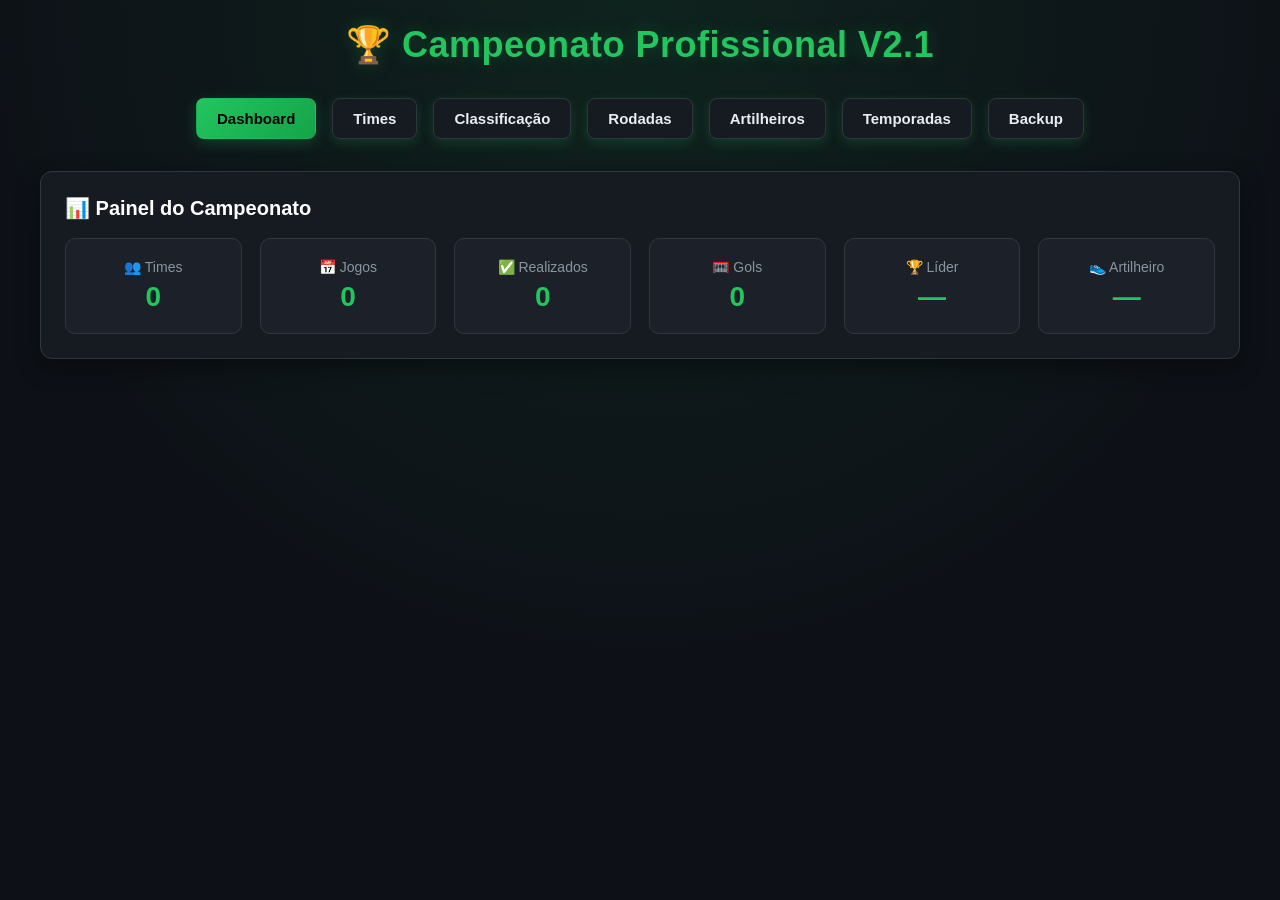
==== index.html @ 226b148a "Atualiza Campeonato Profissional V2.1" ====
<!doctype html>
<html lang="pt-BR">
  <head>
    <meta charset="UTF-8" />
    <meta name="viewport" content="width=device-width, initial-scale=1.0" />
    <title>Campeonato Profissional V2.1</title>
    <style>
      * {
        margin: 0;
        padding: 0;
        box-sizing: border-box;
        font-family: Arial, sans-serif;
      }
      :root {
        --bg: #0d1117;
        --card: #161b22;
        --card-2: #1c2129;
        --primary: #22c55e;
        --primary-dark: #16a34a;
        --primary-glow: rgba(34, 197, 94, 0.25);
        --text: #e6edf3;
        --muted: #8b949e;
        --danger: #ef4444;
        --warn: #f59e0b;
        --blue: #3b82f6;
        --border: #30363d;
        --shadow: 0 8px 24px rgba(0, 0, 0, 0.4);
        --shadow-lg: 0 12px 32px rgba(0, 0, 0, 0.5);
      }
      body {
        background: var(--bg);
        color: var(--text);
        padding: 24px;
        background-image: radial-gradient(
          circle at top,
          rgba(34, 197, 94, 0.1),
          transparent 60%
        );
        min-height: 100vh;
      }
      .container {
        max-width: 1200px;
        margin: auto;
      }
      h1 {
        text-align: center;
        color: var(--primary);
        margin-bottom: 28px;
        font-size: 36px;
        text-shadow: 0 0 18px var(--primary-glow);
        letter-spacing: 0.5px;
      }
      .tabs {
        display: flex;
        gap: 8px;
        justify-content: center;
        flex-wrap: wrap;
        margin-bottom: 28px;
      }
      .tab-btn {
        padding: 11px 20px;
        border: none;
        border-radius: 8px;
        background: var(--card);
        color: var(--text);
        cursor: pointer;
        font-size: 15px;
        border: 1px solid var(--border);
        transition: 0.25s ease;
      }
      .tab-btn.active {
        background: linear-gradient(
          135deg,
          var(--primary),
          var(--primary-dark)
        );
        color: #000;
        border-color: transparent;
        box-shadow: 0 4px 14px var(--primary-glow);
      }
      .tab-btn:hover:not(.active) {
        background: var(--card-2);
        border-color: var(--primary);
      }
      .tab-content {
        display: none;
      }
      .tab-content.active {
        display: block;
        animation: fadeIn 0.35s ease;
      }
      @keyframes fadeIn {
        from {
          opacity: 0;
          transform: translateY(8px);
        }
        to {
          opacity: 1;
          transform: translateY(0);
        }
      }
      .card {
        background: var(--card);
        padding: 24px;
        border-radius: 12px;
        margin-bottom: 24px;
        box-shadow: var(--shadow);
        border: 1px solid var(--border);
        transition: 0.25s;
      }
      .card:hover {
        box-shadow: var(--shadow-lg);
      }
      h2 {
        margin-bottom: 18px;
        color: #fff;
        font-size: 20px;
      }
      input,
      select {
        padding: 11px 14px;
        width: 100%;
        max-width: 340px;
        margin: 8px 0;
        border: none;
        border-radius: 8px;
        background: var(--card-2);
        color: var(--text);
        border: 1px solid var(--border);
        outline: none;
        transition: 0.25s;
        font-size: 15px;
      }
      input:focus,
      select:focus {
        border-color: var(--primary);
        box-shadow: 0 0 0 3px var(--primary-glow);
      }
      button {
        padding: 11px 18px;
        border: none;
        border-radius: 8px;
        background: linear-gradient(
          135deg,
          var(--primary),
          var(--primary-dark)
        );
        color: #000;
        font-weight: bold;
        cursor: pointer;
        margin: 4px;
        transition: 0.25s ease;
        box-shadow: 0 4px 12px rgba(34, 197, 94, 0.18);
        font-size: 15px;
      }
      button:hover {
        transform: translateY(-2px);
        box-shadow: 0 6px 18px var(--primary-glow);
      }
      button.del {
        background: linear-gradient(135deg, var(--danger), #dc2626);
        box-shadow: 0 4px 12px rgba(239, 68, 68, 0.25);
      }
      button.alt {
        background: linear-gradient(135deg, var(--warn), #d97706);
        box-shadow: 0 4px 12px rgba(245, 158, 11, 0.25);
      }
      button.blue {
        background: linear-gradient(135deg, var(--blue), #2563eb);
        box-shadow: 0 4px 12px rgba(59, 130, 246, 0.25);
      }
      button.gold {
        background: linear-gradient(135deg, #ca8a04, #a16207);
        box-shadow: 0 4px 12px rgba(202, 138, 4, 0.25);
      }
      button.link {
        background: transparent;
        color: var(--primary);
        text-decoration: underline;
        padding: 0;
        box-shadow: none;
      }

      .dashboard-grid {
        display: grid;
        grid-template-columns: repeat(auto-fit, minmax(170px, 1fr));
        gap: 18px;
        margin-top: 16px;
      }
      .stat-card {
        background: var(--card-2);
        padding: 20px 16px;
        border-radius: 10px;
        text-align: center;
        border: 1px solid var(--border);
        transition: 0.25s ease;
      }
      .stat-card:hover {
        transform: translateY(-4px);
        box-shadow: var(--shadow-lg);
        border-color: var(--primary);
      }
      .stat-lab {
        font-size: 14px;
        color: var(--muted);
        margin-bottom: 6px;
      }
      .stat-val {
        font-size: 28px;
        font-weight: bold;
        color: var(--primary);
      }

      .times-grid {
        display: grid;
        grid-template-columns: repeat(auto-fill, minmax(170px, 1fr));
        gap: 18px;
        margin-top: 16px;
      }
      .time-card {
        background: var(--card-2);
        border-radius: 12px;
        padding: 20px 16px;
        text-align: center;
        border: 1px solid var(--border);
        transition: 0.25s ease;
        cursor: pointer;
      }
      .time-card:hover {
        transform: translateY(-5px);
        box-shadow: var(--shadow-lg);
        border-color: var(--primary);
        box-shadow: 0 0 20px var(--primary-glow);
      }
      .time-card .pos {
        font-size: 24px;
        font-weight: bold;
        color: var(--primary);
        margin-bottom: 8px;
      }
      .time-card .nome {
        font-weight: bold;
        font-size: 16px;
        margin: 8px 0;
      }
      .time-card .pts {
        color: var(--muted);
        font-size: 14px;
      }

      table {
        width: 100%;
        border-collapse: collapse;
        margin-top: 16px;
      }
      th,
      td {
        padding: 13px 10px;
        text-align: center;
        border-bottom: 1px solid var(--border);
      }
      th {
        background: var(--card-2);
        color: var(--primary);
        font-weight: 600;
      }
      tr:hover {
        background: var(--card-2);
      }

      .rodada {
        margin: 16px 0;
        padding: 16px;
        background: var(--bg);
        border-radius: 10px;
        border: 1px solid var(--border);
      }
      .jogo-info {
        display: flex;
        align-items: center;
        justify-content: center;
        gap: 12px;
        flex-wrap: wrap;
        margin: 12px 0;
      }
      .placar {
        font-size: 20px;
        font-weight: bold;
        min-width: 100px;
        text-align: center;
        color: #fff;
      }

      .forma {
        display: inline-flex;
        gap: 5px;
        margin-left: 10px;
      }
      .bol {
        width: 24px;
        height: 24px;
        border-radius: 50%;
        display: inline-flex;
        align-items: center;
        justify-content: center;
        font-size: 13px;
        font-weight: bold;
        color: #000;
      }
      .bol.V {
        background: var(--primary);
        box-shadow: 0 0 8px var(--primary-glow);
      }
      .bol.E {
        background: #facc15;
      }
      .bol.D {
        background: var(--danger);
      }

      .historico-item {
        border: 1px solid var(--border);
        border-radius: 10px;
        padding: 18px;
        margin: 14px 0;
        background: var(--bg);
      }
      .destaque {
        color: var(--primary);
        font-weight: bold;
      }

      @media (max-width: 700px) {
        body {
          padding: 14px;
        }
        table {
          font-size: 13px;
        }
        .jogo-info {
          flex-direction: column;
        }
        .dashboard-grid,
        .times-grid {
          grid-template-columns: 1fr 1fr;
        }
      }
    </style>
  </head>
  <body>
    <div class="container">
      <h1>🏆 Campeonato Profissional V2.1</h1>

      <div class="tabs">
        <button class="tab-btn active" onclick="mostrarAba(event, 'dashboard')">
          Dashboard
        </button>
        <button class="tab-btn" onclick="mostrarAba(event, 'times')">
          Times
        </button>
        <button class="tab-btn" onclick="mostrarAba(event, 'tabela')">
          Classificação
        </button>
        <button class="tab-btn" onclick="mostrarAba(event, 'rodadas')">
          Rodadas
        </button>
        <button class="tab-btn" onclick="mostrarAba(event, 'artilheiros')">
          Artilheiros
        </button>
        <button class="tab-btn" onclick="mostrarAba(event, 'temporadas')">
          Temporadas
        </button>
        <button class="tab-btn" onclick="mostrarAba(event, 'backup')">
          Backup
        </button>
      </div>

      <div id="dashboard" class="tab-content active">
        <div class="card">
          <h2>📊 Painel do Campeonato</h2>
          <div class="dashboard-grid">
            <div class="stat-card">
              <div class="stat-lab">👥 Times</div>
              <div class="stat-val" id="s-times">0</div>
            </div>
            <div class="stat-card">
              <div class="stat-lab">📅 Jogos</div>
              <div class="stat-val" id="s-jogos">0</div>
            </div>
            <div class="stat-card">
              <div class="stat-lab">✅ Realizados</div>
              <div class="stat-val" id="s-real">0</div>
            </div>
            <div class="stat-card">
              <div class="stat-lab">🥅 Gols</div>
              <div class="stat-val" id="s-gols">0</div>
            </div>
            <div class="stat-card">
              <div class="stat-lab">🏆 Líder</div>
              <div class="stat-val" id="s-lider">—</div>
            </div>
            <div class="stat-card">
              <div class="stat-lab">👟 Artilheiro</div>
              <div class="stat-val" id="s-artilheiro">—</div>
            </div>
          </div>
        </div>
      </div>

      <div id="times" class="tab-content">
        <div class="card">
          <h2>Cadastrar Time</h2>
          <input id="teamName" placeholder="Nome do time" />
          <input id="teamCidade" placeholder="Cidade (opcional)" />
          <button onclick="addTeam()">Adicionar Time</button>
        </div>
        <div class="card">
          <h2>Times — clique para ver perfil</h2>
          <div class="times-grid" id="timesGrid"></div>
        </div>
      </div>

      <div id="perfilTime" class="tab-content">
        <div class="card">
          <button class="link" onclick="mostrarAba(event, 'times')">
            ← Voltar aos Times
          </button>
          <div id="conteudoPerfil"></div>
        </div>
      </div>

      <div id="tabela" class="tab-content">
        <div class="card">
          <h2>Classificação</h2>
          <table>
            <thead>
              <tr>
                <th>#</th>
                <th>Time</th>
                <th>Pts</th>
                <th>J</th>
                <th>V</th>
                <th>E</th>
                <th>D</th>
                <th>GP</th>
                <th>GC</th>
                <th>SG</th>
                <th>Forma</th>
              </tr>
            </thead>
            <tbody id="standings"></tbody>
          </table>
        </div>
      </div>

      <div id="rodadas" class="tab-content">
        <div class="card">
          <h2>
            Calendário — Temporada: <span id="nomeTemporadaAtual">2026</span>
          </h2>
          <button onclick="gerarRodadas()">Gerar Rodadas</button>
          <button class="gold" onclick="encerrarTemporada()">
            🏁 Encerrar Temporada
          </button>
          <button class="del" onclick="comecarNovo()">Novo Campeonato</button>
          <div id="listaRodadas"></div>
        </div>
      </div>

      <div id="artilheiros" class="tab-content">
        <div class="card">
          <h2>Cadastrar Jogador</h2>
          <input id="jogadorNome" placeholder="Nome do jogador" />
          <input id="jogadorGols" type="number" min="0" placeholder="Gols" />
          <select id="jogadorTime">
            <option value="">-- Time --</option>
          </select>
          <button onclick="addJogador()">Salvar</button>
        </div>
        <div class="card">
          <h2>Ranking de Artilharia</h2>
          <table>
            <thead>
              <tr>
                <th>#</th>
                <th>Jogador</th>
                <th>Time</th>
                <th>Gols</th>
                <th>Ação</th>
              </tr>
            </thead>
            <tbody id="rankingArtilheiros"></tbody>
          </table>
        </div>
      </div>

      <div id="temporadas" class="tab-content">
        <div class="card">
          <h2>Histórico de Temporadas</h2>
          <p>Temporada atual: <strong id="atualTemporada">2026</strong></p>
          <input id="novaTemporadaNome" placeholder="Próxima (ex: 2027)" />
          <button class="gold" onclick="encerrarTemporada()">
            🏁 Encerrar e Salvar
          </button>
          <div id="listaHistorico"></div>
        </div>
      </div>

      <div id="backup" class="tab-content">
        <div class="card">
          <h2>Backup</h2>
          <p>Exporta e importa os dados do campeonato.</p>
          <button class="blue" onclick="exportarDados()">
            💾 Exportar Backup
          </button>
          <br /><br />
          <input type="file" id="arquivoImportar" accept=".json" />
          <button onclick="importarDados()">📂 Importar Backup</button>
        </div>
      </div>
    </div>

    <script>
      const STORAGE_KEY = "campeonato_profissional_v21";
      let data = JSON.parse(
        localStorage.getItem(STORAGE_KEY) ||
          `{
  "temporadaAtual": "2026",
  "times": [],
  "rodadas": [],
  "jogadores": [],
  "historico": []
}`,
      );

      function save() {
        localStorage.setItem(STORAGE_KEY, JSON.stringify(data));
        render();
      }
      function mostrarAba(e, id) {
        document
          .querySelectorAll(".tab-content")
          .forEach((x) => x.classList.remove("active"));
        document
          .querySelectorAll(".tab-btn")
          .forEach((x) => x.classList.remove("active"));
        document.getElementById(id).classList.add("active");
        if (e && e.target) e.target.classList.add("active");
      }

      function addTeam() {
        let nome = document.getElementById("teamName").value.trim();
        let cidade = document.getElementById("teamCidade").value.trim();
        if (!nome) return alert("Digite o nome do time");
        data.times.push({
          id: Date.now(),
          nome,
          cidade,
          escudo: "",
          pts: 0,
          j: 0,
          v: 0,
          e: 0,
          d: 0,
          gp: 0,
          gc: 0,
          sg: 0,
        });
        document.getElementById("teamName").value = document.getElementById(
          "teamCidade",
        ).value = "";
        save();
      }
      function removeTeam(id) {
        let t = data.times.find((x) => x.id === id);
        if (!confirm(`Remover ${t?.nome} e todos os jogos?`)) return;
        data.times = data.times.filter((x) => x.id !== id);
        data.rodadas.forEach(
          (r) =>
            (r.jogos = r.jogos.filter((j) => j.casa !== id && j.fora !== id)),
        );
        data.jogadores = data.jogadores.filter((j) => j.timeId !== id);
        recalcularTodasEstatisticas();
        save();
      }

      function obterForma(timeId) {
        let res = [];
        data.rodadas.forEach((r) =>
          r.jogos.forEach((j) => {
            if (j.golsCasa === null || j.golsFora === null) return;
            let c = j.casa === timeId,
              f = j.fora === timeId;
            if (!c && !f) return;
            let gt = c ? j.golsCasa : j.golsFora,
              ga = c ? j.golsFora : j.golsCasa;
            res.push(gt > ga ? "V" : gt < ga ? "D" : "E");
          }),
        );
        return res.slice(-5);
      }

      function abrirPerfil(timeId) {
        let t = data.times.find((x) => x.id === timeId);
        if (!t) return;
        let forma =
          obterForma(timeId)
            .map((r) => `<span class="bol ${r}">${r}</span>`)
            .join("") || "<span style='color:#999'>sem jogos</span>";
        let jog = data.jogadores.filter((j) => j.timeId === timeId);
        let jogos = [];
        data.rodadas.forEach((r) =>
          r.jogos.forEach((j) => {
            if (j.casa === timeId || j.fora === timeId)
              jogos.push({ n: r.numero, ...j });
          }),
        );
        let jogosHTML = jogos.length
          ? jogos
              .map((j) => {
                let c = data.times.find((x) => x.id === j.casa),
                  f = data.times.find((x) => x.id === j.fora);
                let pl =
                  j.golsCasa !== null
                    ? `${j.golsCasa} x ${j.golsFora}`
                    : "— x —";
                return `<div class="rodada" style="margin:6px 0;padding:10px">Rod.${j.n}: ${c.nome} ${pl} ${f.nome}</div>`;
              })
              .join("")
          : "<p>Sem jogos registrados</p>";
        document.getElementById("conteudoPerfil").innerHTML = `
    <h2 style="text-align:center;color:#22c55e;margin-bottom:16px">${t.nome}</h2>
    ${t.cidade ? `<p style="text-align:center;color:#8b949e">${t.cidade}</p>` : ""}
    <p class="destaque">📊 Resumo da Temporada</p>
    <p>Pontos: ${t.pts} | Jogos: ${t.j} | V: ${t.v} | E: ${t.e} | D: ${t.d}</p>
    <p>GP: ${t.gp} | GC: ${t.gc} | SG: ${t.sg}</p>
    <p>Forma: ${forma}</p><br>
    <p class="destaque">👟 Jogadores</p>
    ${jog.length ? jog.map((j) => `<p>• ${j.nome} — ${j.gols} gols</p>`).join("") : "<p>Sem jogadores</p>"}<br>
    <p class="destaque">📋 Jogos</p>${jogosHTML}
  `;
        mostrarAba(
          { target: document.querySelector('[onclick*="perfilTime"]') },
          "perfilTime",
        );
      }

      // ✅ GERADOR CORRIGIDO — returno com mandos invertidos
      function gerarRodadas() {
        let t = [...data.times];
        if (t.length < 2) return alert("Cadastre pelo menos 2 times");
        if (t.length % 2) t.push({ id: null, nome: "Folga" });
        let rodadas = [],
          total = t.length;
        for (let r = 0; r < total - 1; r++) {
          let jogos = [];
          for (let i = 0; i < total / 2; i++) {
            let c = t[i],
              f = t[total - 1 - i];
            if (c.id && f.id)
              jogos.push({
                id: Date.now() + Math.random(),
                casa: c.id,
                fora: f.id,
                golsCasa: null,
                golsFora: null,
              });
          }
          rodadas.push({ numero: r + 1, jogos });
          t.splice(1, 0, t.pop());
        }
        let t1 = [...rodadas];
        rodadas.push(
          ...t1.map((r, i) => ({
            numero: t1.length + i + 1,
            jogos: r.jogos.map((j) => ({
              id: Date.now() + Math.random(),
              casa: j.fora, // INVERSÃO ✅
              fora: j.casa, // INVERSÃO ✅
              golsCasa: null,
              golsFora: null,
            })),
          })),
        );
        data.rodadas = rodadas;
        recalcularTodasEstatisticas();
        save();
      }

      function recalcularTodasEstatisticas() {
        data.times.forEach((t) => {
          t.pts = t.j = t.v = t.e = t.d = t.gp = t.gc = t.sg = 0;
        });
        data.rodadas.forEach((r) =>
          r.jogos.forEach((j) => {
            if (j.golsCasa === null || j.golsFora === null) return;
            let c = data.times.find((x) => x.id === j.casa),
              f = data.times.find((x) => x.id === j.fora);
            if (!c || !f) return;
            c.j++;
            f.j++;
            c.gp += j.golsCasa;
            c.gc += j.golsFora;
            f.gp += j.golsFora;
            f.gc += j.golsCasa;
            if (j.golsCasa > j.golsFora) {
              c.v++;
              c.pts += 3;
              f.d++;
            } else if (j.golsCasa < j.golsFora) {
              f.v++;
              f.pts += 3;
              c.d++;
            } else {
              c.e++;
              f.e++;
              c.pts++;
              f.pts++;
            }
          }),
        );
        data.times.forEach((t) => (t.sg = t.gp - t.gc));
      }

      function definirOuEditarJogo(r, j) {
        let jogo = data.rodadas[r].jogos[j];
        let gc = +prompt("Gols do mandante:", jogo.golsCasa ?? "");
        let gf = +prompt("Gols do visitante:", jogo.golsFora ?? "");
        if (isNaN(gc) || isNaN(gf) || gc < 0 || gf < 0)
          return alert("Resultado inválido");
        jogo.golsCasa = gc;
        jogo.golsFora = gf;
        recalcularTodasEstatisticas();
        save();
      }
      function limparResultado(r, j) {
        if (!confirm("Limpar resultado?")) return;
        let jg = data.rodadas[r].jogos[j];
        jg.golsCasa = jg.golsFora = null;
        recalcularTodasEstatisticas();
        save();
      }
      function excluirPartida(r, j) {
        if (!confirm("Excluir partida?")) return;
        data.rodadas[r].jogos.splice(j, 1);
        recalcularTodasEstatisticas();
        save();
      }

      function addJogador() {
        let n = document.getElementById("jogadorNome").value.trim(),
          g = +document.getElementById("jogadorGols").value,
          t = +document.getElementById("jogadorTime").value;
        if (!n || !t) return alert("Preencha todos os campos");
        data.jogadores.push({ id: Date.now(), nome: n, gols: g, timeId: t });
        document.getElementById("jogadorNome").value = document.getElementById(
          "jogadorGols",
        ).value = "";
        save();
      }
      function delJogador(id) {
        data.jogadores = data.jogadores.filter((j) => j.id !== id);
        save();
      }

      function encerrarTemporada() {
        if (!data.rodadas.length) return alert("Nada para encerrar");
        let tabela = [...data.times].sort(
          (a, b) => b.pts - a.pts || b.sg - a.sg || b.gp - a.gp,
        );
        if (!tabela.length) return alert("Sem times");
        let art = [...data.jogadores].sort((a, b) => b.gols - a.gols)[0];
        let camp = tabela[0],
          ma = [...data.times].sort((a, b) => b.gp - a.gp)[0],
          md = [...data.times].sort((a, b) => a.gc - b.gc)[0];
        data.historico.unshift({
          temporada: data.temporadaAtual,
          dataFim: new Date().toLocaleString(),
          campeao: { nome: camp.nome },
          vice: tabela[1] ? { nome: tabela[1].nome } : null,
          artilheiro: art ? { nome: art.nome, gols: art.gols } : null,
          melhorAtaque: { nome: ma.nome, gols: ma.gp },
          melhorDefesa: { nome: md.nome, gols: md.gc },
        });
        data.temporadaAtual =
          document.getElementById("novaTemporadaNome").value.trim() ||
          (+data.temporadaAtual + 1).toString();
        data.times.forEach((t) => {
          t.pts = t.j = t.v = t.e = t.d = t.gp = t.gc = t.sg = 0;
        });
        data.rodadas = [];
        data.jogadores = [];
        save();
        alert("Temporada encerrada com sucesso!");
      }

      function exportarDados() {
        let a = document.createElement("a");
        a.href = URL.createObjectURL(
          new Blob([JSON.stringify(data, null, 2)], {
            type: "application/json",
          }),
        );
        a.download = "campeonato_backup_v21.json";
        a.click();
      }
      function importarDados() {
        let arq = document.getElementById("arquivoImportar").files[0];
        if (!arq) return alert("Escolha um arquivo");
        let r = new FileReader();
        r.onload = (e) => {
          try {
            let d = JSON.parse(e.target.result);
            if (confirm("Substituir todos os dados?")) {
              data = d;
              save();
              alert("Importado com sucesso!");
            }
          } catch {
            alert("Arquivo inválido");
          }
        };
        r.readAsText(arq);
      }
      function comecarNovo() {
        if (confirm("Apagar TODOS os dados?")) {
          data = {
            temporadaAtual: "2026",
            times: [],
            rodadas: [],
            jogadores: [],
            historico: [],
          };
          save();
        }
      }

      function render() {
        document.getElementById("nomeTemporadaAtual").textContent =
          document.getElementById("atualTemporada").textContent =
            data.temporadaAtual;
        let jr = 0,
          gt = 0;
        data.rodadas.forEach((r) =>
          r.jogos.forEach((j) => {
            if (j.golsCasa !== null) {
              jr++;
              gt += j.golsCasa + j.golsFora;
            }
          }),
        );
        let tabela = [...data.times].sort(
          (a, b) => b.pts - a.pts || b.sg - a.sg || b.gp - a.gp,
        );
        let art = [...data.jogadores].sort((a, b) => b.gols - a.gols);

        document.getElementById("s-times").textContent = data.times.length;
        document.getElementById("s-jogos").textContent = data.rodadas.reduce(
          (s, r) => s + r.jogos.length,
          0,
        );
        document.getElementById("s-real").textContent = jr;
        document.getElementById("s-gols").textContent = gt;
        document.getElementById("s-lider").textContent = tabela[0]?.nome || "—";
        document.getElementById("s-artilheiro").textContent = art[0]
          ? `${art[0].nome} (${art[0].gols})`
          : "—";

        document.getElementById("timesGrid").innerHTML = tabela
          .map(
            (t, i) => `
    <div class="time-card" onclick="abrirPerfil(${t.id})">
      <div class="pos">${i + 1}º</div>
      <div class="nome">${t.nome}</div>
      ${t.cidade ? `<div style="font-size:13px;color:#8b949e">${t.cidade}</div>` : ""}
      <div class="pts">${t.pts} pts • ${t.j} jogos</div>
      <div style="font-size:13px;color:#9ca3af;margin-top:4px">V:${t.v} E:${t.e} D:${t.d}</div>
      <button class="del" style="margin-top:12px" onclick="event.stopPropagation();removeTeam(${t.id})">Excluir</button>
    </div>
  `,
          )
          .join("");

        document.getElementById("standings").innerHTML = tabela
          .map((t, i) => {
            let forma = obterForma(t.id)
              .map((r) => `<span class="bol ${r}">${r}</span>`)
              .join("");
            return `<tr><td>${i + 1}</td><td>${t.nome}</td><td>${t.pts}</td><td>${t.j}</td><td>${t.v}</td><td>${t.e}</td><td>${t.d}</td><td>${t.gp}</td><td>${t.gc}</td><td>${t.sg}</td><td><div class="forma">${forma}</div></td></tr>`;
          })
          .join("");

        document.getElementById("listaRodadas").innerHTML = data.rodadas
          .map(
            (rd, r) =>
              `<div class="rodada"><h3>Rodada ${rd.numero}</h3>${rd.jogos
                .map((j, i) => {
                  let c = data.times.find((x) => x.id === j.casa),
                    f = data.times.find((x) => x.id === j.fora);
                  if (!c || !f) return "";
                  return `<div class="jogo-info"><span>${c.nome}</span><span class="placar">${j.golsCasa === null ? "— x —" : j.golsCasa + " x " + j.golsFora}</span><span>${f.nome}</span><button onclick="definirOuEditarJogo(${r},${i})">${j.golsCasa === null ? "Definir" : "Editar"}</button><button class="alt" onclick="limparResultado(${r},${i})">Limpar</button><button class="del" onclick="excluirPartida(${r},${i})">Excluir</button></div>`;
                })
                .join("")}</div>`,
          )
          .join("");

        document.getElementById("jogadorTime").innerHTML =
          `<option value="">-- Time --</option>` +
          data.times
            .map((t) => `<option value="${t.id}">${t.nome}</option>`)
            .join("");
        document.getElementById("rankingArtilheiros").innerHTML = art
          .map((j, i) => {
            let t = data.times.find((x) => x.id === j.timeId);
            return `<tr><td>${i + 1}</td><td>${j.nome}</td><td>${t?.nome || "-"}</td><td>${j.gols}</td><td><button class="del" onclick="delJogador(${j.id})">Excluir</button></td></tr>`;
          })
          .join("");

        document.getElementById("listaHistorico").innerHTML = data.historico
          .length
          ? data.historico
              .map(
                (h) =>
                  `<div class="historico-item"><h4 class="destaque">🏆 Temporada ${h.temporada}</h4><p>Campeão: ${h.campeao.nome}</p><p>Vice: ${h.vice?.nome || "-"}</p><p>Artilheiro: ${h.artilheiro ? h.artilheiro.nome + " (" + h.artilheiro.gols + ")" : "-"}</p><p>Ataque: ${h.melhorAtaque.nome} | Defesa: ${h.melhorDefesa.nome}</p><small>${h.dataFim}</small></div>`,
              )
              .join("")
          : "<p style='color:#999'>Nenhuma temporada encerrada</p>";
      }

      render();
    </script>
  </body>
</html>
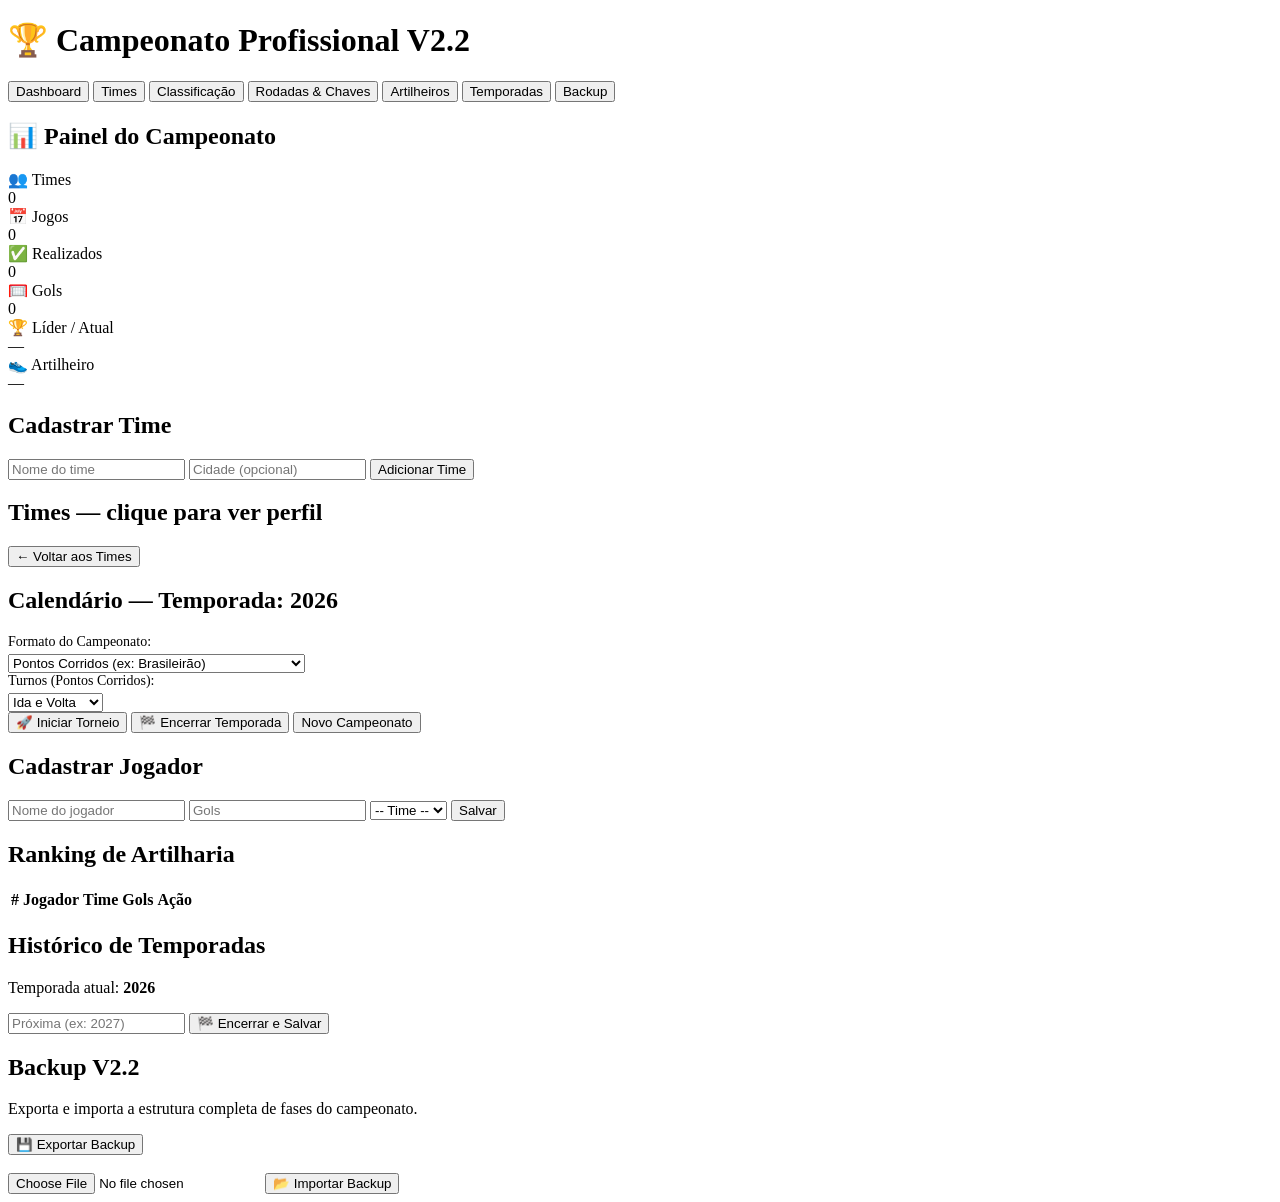
==== commit 2eac4b11: "Add initial HTML structure for Campeonato Profissional" ====
--- a/index.html
+++ b/index.html
@@ -3,353 +3,12 @@
   <head>
     <meta charset="UTF-8" />
     <meta name="viewport" content="width=device-width, initial-scale=1.0" />
-    <title>Campeonato Profissional V2.1</title>
-    <style>
-      * {
-        margin: 0;
-        padding: 0;
-        box-sizing: border-box;
-        font-family: Arial, sans-serif;
-      }
-      :root {
-        --bg: #0d1117;
-        --card: #161b22;
-        --card-2: #1c2129;
-        --primary: #22c55e;
-        --primary-dark: #16a34a;
-        --primary-glow: rgba(34, 197, 94, 0.25);
-        --text: #e6edf3;
-        --muted: #8b949e;
-        --danger: #ef4444;
-        --warn: #f59e0b;
-        --blue: #3b82f6;
-        --border: #30363d;
-        --shadow: 0 8px 24px rgba(0, 0, 0, 0.4);
-        --shadow-lg: 0 12px 32px rgba(0, 0, 0, 0.5);
-      }
-      body {
-        background: var(--bg);
-        color: var(--text);
-        padding: 24px;
-        background-image: radial-gradient(
-          circle at top,
-          rgba(34, 197, 94, 0.1),
-          transparent 60%
-        );
-        min-height: 100vh;
-      }
-      .container {
-        max-width: 1200px;
-        margin: auto;
-      }
-      h1 {
-        text-align: center;
-        color: var(--primary);
-        margin-bottom: 28px;
-        font-size: 36px;
-        text-shadow: 0 0 18px var(--primary-glow);
-        letter-spacing: 0.5px;
-      }
-      .tabs {
-        display: flex;
-        gap: 8px;
-        justify-content: center;
-        flex-wrap: wrap;
-        margin-bottom: 28px;
-      }
-      .tab-btn {
-        padding: 11px 20px;
-        border: none;
-        border-radius: 8px;
-        background: var(--card);
-        color: var(--text);
-        cursor: pointer;
-        font-size: 15px;
-        border: 1px solid var(--border);
-        transition: 0.25s ease;
-      }
-      .tab-btn.active {
-        background: linear-gradient(
-          135deg,
-          var(--primary),
-          var(--primary-dark)
-        );
-        color: #000;
-        border-color: transparent;
-        box-shadow: 0 4px 14px var(--primary-glow);
-      }
-      .tab-btn:hover:not(.active) {
-        background: var(--card-2);
-        border-color: var(--primary);
-      }
-      .tab-content {
-        display: none;
-      }
-      .tab-content.active {
-        display: block;
-        animation: fadeIn 0.35s ease;
-      }
-      @keyframes fadeIn {
-        from {
-          opacity: 0;
-          transform: translateY(8px);
-        }
-        to {
-          opacity: 1;
-          transform: translateY(0);
-        }
-      }
-      .card {
-        background: var(--card);
-        padding: 24px;
-        border-radius: 12px;
-        margin-bottom: 24px;
-        box-shadow: var(--shadow);
-        border: 1px solid var(--border);
-        transition: 0.25s;
-      }
-      .card:hover {
-        box-shadow: var(--shadow-lg);
-      }
-      h2 {
-        margin-bottom: 18px;
-        color: #fff;
-        font-size: 20px;
-      }
-      input,
-      select {
-        padding: 11px 14px;
-        width: 100%;
-        max-width: 340px;
-        margin: 8px 0;
-        border: none;
-        border-radius: 8px;
-        background: var(--card-2);
-        color: var(--text);
-        border: 1px solid var(--border);
-        outline: none;
-        transition: 0.25s;
-        font-size: 15px;
-      }
-      input:focus,
-      select:focus {
-        border-color: var(--primary);
-        box-shadow: 0 0 0 3px var(--primary-glow);
-      }
-      button {
-        padding: 11px 18px;
-        border: none;
-        border-radius: 8px;
-        background: linear-gradient(
-          135deg,
-          var(--primary),
-          var(--primary-dark)
-        );
-        color: #000;
-        font-weight: bold;
-        cursor: pointer;
-        margin: 4px;
-        transition: 0.25s ease;
-        box-shadow: 0 4px 12px rgba(34, 197, 94, 0.18);
-        font-size: 15px;
-      }
-      button:hover {
-        transform: translateY(-2px);
-        box-shadow: 0 6px 18px var(--primary-glow);
-      }
-      button.del {
-        background: linear-gradient(135deg, var(--danger), #dc2626);
-        box-shadow: 0 4px 12px rgba(239, 68, 68, 0.25);
-      }
-      button.alt {
-        background: linear-gradient(135deg, var(--warn), #d97706);
-        box-shadow: 0 4px 12px rgba(245, 158, 11, 0.25);
-      }
-      button.blue {
-        background: linear-gradient(135deg, var(--blue), #2563eb);
-        box-shadow: 0 4px 12px rgba(59, 130, 246, 0.25);
-      }
-      button.gold {
-        background: linear-gradient(135deg, #ca8a04, #a16207);
-        box-shadow: 0 4px 12px rgba(202, 138, 4, 0.25);
-      }
-      button.link {
-        background: transparent;
-        color: var(--primary);
-        text-decoration: underline;
-        padding: 0;
-        box-shadow: none;
-      }
-
-      .dashboard-grid {
-        display: grid;
-        grid-template-columns: repeat(auto-fit, minmax(170px, 1fr));
-        gap: 18px;
-        margin-top: 16px;
-      }
-      .stat-card {
-        background: var(--card-2);
-        padding: 20px 16px;
-        border-radius: 10px;
-        text-align: center;
-        border: 1px solid var(--border);
-        transition: 0.25s ease;
-      }
-      .stat-card:hover {
-        transform: translateY(-4px);
-        box-shadow: var(--shadow-lg);
-        border-color: var(--primary);
-      }
-      .stat-lab {
-        font-size: 14px;
-        color: var(--muted);
-        margin-bottom: 6px;
-      }
-      .stat-val {
-        font-size: 28px;
-        font-weight: bold;
-        color: var(--primary);
-      }
-
-      .times-grid {
-        display: grid;
-        grid-template-columns: repeat(auto-fill, minmax(170px, 1fr));
-        gap: 18px;
-        margin-top: 16px;
-      }
-      .time-card {
-        background: var(--card-2);
-        border-radius: 12px;
-        padding: 20px 16px;
-        text-align: center;
-        border: 1px solid var(--border);
-        transition: 0.25s ease;
-        cursor: pointer;
-      }
-      .time-card:hover {
-        transform: translateY(-5px);
-        box-shadow: var(--shadow-lg);
-        border-color: var(--primary);
-        box-shadow: 0 0 20px var(--primary-glow);
-      }
-      .time-card .pos {
-        font-size: 24px;
-        font-weight: bold;
-        color: var(--primary);
-        margin-bottom: 8px;
-      }
-      .time-card .nome {
-        font-weight: bold;
-        font-size: 16px;
-        margin: 8px 0;
-      }
-      .time-card .pts {
-        color: var(--muted);
-        font-size: 14px;
-      }
-
-      table {
-        width: 100%;
-        border-collapse: collapse;
-        margin-top: 16px;
-      }
-      th,
-      td {
-        padding: 13px 10px;
-        text-align: center;
-        border-bottom: 1px solid var(--border);
-      }
-      th {
-        background: var(--card-2);
-        color: var(--primary);
-        font-weight: 600;
-      }
-      tr:hover {
-        background: var(--card-2);
-      }
-
-      .rodada {
-        margin: 16px 0;
-        padding: 16px;
-        background: var(--bg);
-        border-radius: 10px;
-        border: 1px solid var(--border);
-      }
-      .jogo-info {
-        display: flex;
-        align-items: center;
-        justify-content: center;
-        gap: 12px;
-        flex-wrap: wrap;
-        margin: 12px 0;
-      }
-      .placar {
-        font-size: 20px;
-        font-weight: bold;
-        min-width: 100px;
-        text-align: center;
-        color: #fff;
-      }
-
-      .forma {
-        display: inline-flex;
-        gap: 5px;
-        margin-left: 10px;
-      }
-      .bol {
-        width: 24px;
-        height: 24px;
-        border-radius: 50%;
-        display: inline-flex;
-        align-items: center;
-        justify-content: center;
-        font-size: 13px;
-        font-weight: bold;
-        color: #000;
-      }
-      .bol.V {
-        background: var(--primary);
-        box-shadow: 0 0 8px var(--primary-glow);
-      }
-      .bol.E {
-        background: #facc15;
-      }
-      .bol.D {
-        background: var(--danger);
-      }
-
-      .historico-item {
-        border: 1px solid var(--border);
-        border-radius: 10px;
-        padding: 18px;
-        margin: 14px 0;
-        background: var(--bg);
-      }
-      .destaque {
-        color: var(--primary);
-        font-weight: bold;
-      }
-
-      @media (max-width: 700px) {
-        body {
-          padding: 14px;
-        }
-        table {
-          font-size: 13px;
-        }
-        .jogo-info {
-          flex-direction: column;
-        }
-        .dashboard-grid,
-        .times-grid {
-          grid-template-columns: 1fr 1fr;
-        }
-      }
-    </style>
+    <title>Campeonato Profissional V2.2</title>
+    <link rel="stylesheet" href="style.css" />
   </head>
   <body>
     <div class="container">
-      <h1>🏆 Campeonato Profissional V2.1</h1>
+      <h1>🏆 Campeonato Profissional V2.2</h1>
 
       <div class="tabs">
         <button class="tab-btn active" onclick="mostrarAba(event, 'dashboard')">
@@ -362,7 +21,7 @@
           Classificação
         </button>
         <button class="tab-btn" onclick="mostrarAba(event, 'rodadas')">
-          Rodadas
+          Rodadas & Chaves
         </button>
         <button class="tab-btn" onclick="mostrarAba(event, 'artilheiros')">
           Artilheiros
@@ -396,7 +55,7 @@
               <div class="stat-val" id="s-gols">0</div>
             </div>
             <div class="stat-card">
-              <div class="stat-lab">🏆 Líder</div>
+              <div class="stat-lab">🏆 Líder / Atual</div>
               <div class="stat-val" id="s-lider">—</div>
             </div>
             <div class="stat-card">
@@ -430,27 +89,7 @@
       </div>
 
       <div id="tabela" class="tab-content">
-        <div class="card">
-          <h2>Classificação</h2>
-          <table>
-            <thead>
-              <tr>
-                <th>#</th>
-                <th>Time</th>
-                <th>Pts</th>
-                <th>J</th>
-                <th>V</th>
-                <th>E</th>
-                <th>D</th>
-                <th>GP</th>
-                <th>GC</th>
-                <th>SG</th>
-                <th>Forma</th>
-              </tr>
-            </thead>
-            <tbody id="standings"></tbody>
-          </table>
-        </div>
+        <div id="conteudoTabelas"></div>
       </div>
 
       <div id="rodadas" class="tab-content">
@@ -458,12 +97,61 @@
           <h2>
             Calendário — Temporada: <span id="nomeTemporadaAtual">2026</span>
           </h2>
-          <button onclick="gerarRodadas()">Gerar Rodadas</button>
+
+          <div class="config-box">
+            <div>
+              <label
+                style="
+                  display: block;
+                  font-size: 14px;
+                  color: var(--muted);
+                  margin-bottom: 4px;
+                "
+                >Formato do Campeonato:</label
+              >
+              <select
+                id="formatoCampeonato"
+                onchange="alternarVisibilidadeFormatos()"
+                style="margin: 0"
+              >
+                <option value="PONTOS_CORRIDOS">
+                  Pontos Corridos (ex: Brasileirão)
+                </option>
+                <option value="MATA_MATA">
+                  Mata-Mata (ex: Copa do Brasil)
+                </option>
+                <option value="MISTO">
+                  Misto - Grupos + Mata-Mata (ex: Libertadores)
+                </option>
+              </select>
+            </div>
+
+            <div id="boxTurnos">
+              <label
+                style="
+                  display: block;
+                  font-size: 14px;
+                  color: var(--muted);
+                  margin-bottom: 4px;
+                "
+                >Turnos (Pontos Corridos):</label
+              >
+              <select id="opcaoTurnos" style="margin: 0">
+                <option value="2">Ida e Volta</option>
+                <option value="1">Turno Único</option>
+              </select>
+            </div>
+          </div>
+
+          <button onclick="gerarCampeonatoCompleto()">
+            🚀 Iniciar Torneio
+          </button>
           <button class="gold" onclick="encerrarTemporada()">
             🏁 Encerrar Temporada
           </button>
           <button class="del" onclick="comecarNovo()">Novo Campeonato</button>
-          <div id="listaRodadas"></div>
+
+          <div id="listaRodadas" style="margin-top: 20px"></div>
         </div>
       </div>
 
@@ -508,8 +196,8 @@
 
       <div id="backup" class="tab-content">
         <div class="card">
-          <h2>Backup</h2>
-          <p>Exporta e importa os dados do campeonato.</p>
+          <h2>Backup V2.2</h2>
+          <p>Exporta e importa a estrutura completa de fases do campeonato.</p>
           <button class="blue" onclick="exportarDados()">
             💾 Exportar Backup
           </button>
@@ -520,414 +208,6 @@
       </div>
     </div>
 
-    <script>
-      const STORAGE_KEY = "campeonato_profissional_v21";
-      let data = JSON.parse(
-        localStorage.getItem(STORAGE_KEY) ||
-          `{
-  "temporadaAtual": "2026",
-  "times": [],
-  "rodadas": [],
-  "jogadores": [],
-  "historico": []
-}`,
-      );
-
-      function save() {
-        localStorage.setItem(STORAGE_KEY, JSON.stringify(data));
-        render();
-      }
-      function mostrarAba(e, id) {
-        document
-          .querySelectorAll(".tab-content")
-          .forEach((x) => x.classList.remove("active"));
-        document
-          .querySelectorAll(".tab-btn")
-          .forEach((x) => x.classList.remove("active"));
-        document.getElementById(id).classList.add("active");
-        if (e && e.target) e.target.classList.add("active");
-      }
-
-      function addTeam() {
-        let nome = document.getElementById("teamName").value.trim();
-        let cidade = document.getElementById("teamCidade").value.trim();
-        if (!nome) return alert("Digite o nome do time");
-        data.times.push({
-          id: Date.now(),
-          nome,
-          cidade,
-          escudo: "",
-          pts: 0,
-          j: 0,
-          v: 0,
-          e: 0,
-          d: 0,
-          gp: 0,
-          gc: 0,
-          sg: 0,
-        });
-        document.getElementById("teamName").value = document.getElementById(
-          "teamCidade",
-        ).value = "";
-        save();
-      }
-      function removeTeam(id) {
-        let t = data.times.find((x) => x.id === id);
-        if (!confirm(`Remover ${t?.nome} e todos os jogos?`)) return;
-        data.times = data.times.filter((x) => x.id !== id);
-        data.rodadas.forEach(
-          (r) =>
-            (r.jogos = r.jogos.filter((j) => j.casa !== id && j.fora !== id)),
-        );
-        data.jogadores = data.jogadores.filter((j) => j.timeId !== id);
-        recalcularTodasEstatisticas();
-        save();
-      }
-
-      function obterForma(timeId) {
-        let res = [];
-        data.rodadas.forEach((r) =>
-          r.jogos.forEach((j) => {
-            if (j.golsCasa === null || j.golsFora === null) return;
-            let c = j.casa === timeId,
-              f = j.fora === timeId;
-            if (!c && !f) return;
-            let gt = c ? j.golsCasa : j.golsFora,
-              ga = c ? j.golsFora : j.golsCasa;
-            res.push(gt > ga ? "V" : gt < ga ? "D" : "E");
-          }),
-        );
-        return res.slice(-5);
-      }
-
-      function abrirPerfil(timeId) {
-        let t = data.times.find((x) => x.id === timeId);
-        if (!t) return;
-        let forma =
-          obterForma(timeId)
-            .map((r) => `<span class="bol ${r}">${r}</span>`)
-            .join("") || "<span style='color:#999'>sem jogos</span>";
-        let jog = data.jogadores.filter((j) => j.timeId === timeId);
-        let jogos = [];
-        data.rodadas.forEach((r) =>
-          r.jogos.forEach((j) => {
-            if (j.casa === timeId || j.fora === timeId)
-              jogos.push({ n: r.numero, ...j });
-          }),
-        );
-        let jogosHTML = jogos.length
-          ? jogos
-              .map((j) => {
-                let c = data.times.find((x) => x.id === j.casa),
-                  f = data.times.find((x) => x.id === j.fora);
-                let pl =
-                  j.golsCasa !== null
-                    ? `${j.golsCasa} x ${j.golsFora}`
-                    : "— x —";
-                return `<div class="rodada" style="margin:6px 0;padding:10px">Rod.${j.n}: ${c.nome} ${pl} ${f.nome}</div>`;
-              })
-              .join("")
-          : "<p>Sem jogos registrados</p>";
-        document.getElementById("conteudoPerfil").innerHTML = `
-    <h2 style="text-align:center;color:#22c55e;margin-bottom:16px">${t.nome}</h2>
-    ${t.cidade ? `<p style="text-align:center;color:#8b949e">${t.cidade}</p>` : ""}
-    <p class="destaque">📊 Resumo da Temporada</p>
-    <p>Pontos: ${t.pts} | Jogos: ${t.j} | V: ${t.v} | E: ${t.e} | D: ${t.d}</p>
-    <p>GP: ${t.gp} | GC: ${t.gc} | SG: ${t.sg}</p>
-    <p>Forma: ${forma}</p><br>
-    <p class="destaque">👟 Jogadores</p>
-    ${jog.length ? jog.map((j) => `<p>• ${j.nome} — ${j.gols} gols</p>`).join("") : "<p>Sem jogadores</p>"}<br>
-    <p class="destaque">📋 Jogos</p>${jogosHTML}
-  `;
-        mostrarAba(
-          { target: document.querySelector('[onclick*="perfilTime"]') },
-          "perfilTime",
-        );
-      }
-
-      // ✅ GERADOR CORRIGIDO — returno com mandos invertidos
-      function gerarRodadas() {
-        let t = [...data.times];
-        if (t.length < 2) return alert("Cadastre pelo menos 2 times");
-        if (t.length % 2) t.push({ id: null, nome: "Folga" });
-        let rodadas = [],
-          total = t.length;
-        for (let r = 0; r < total - 1; r++) {
-          let jogos = [];
-          for (let i = 0; i < total / 2; i++) {
-            let c = t[i],
-              f = t[total - 1 - i];
-            if (c.id && f.id)
-              jogos.push({
-                id: Date.now() + Math.random(),
-                casa: c.id,
-                fora: f.id,
-                golsCasa: null,
-                golsFora: null,
-              });
-          }
-          rodadas.push({ numero: r + 1, jogos });
-          t.splice(1, 0, t.pop());
-        }
-        let t1 = [...rodadas];
-        rodadas.push(
-          ...t1.map((r, i) => ({
-            numero: t1.length + i + 1,
-            jogos: r.jogos.map((j) => ({
-              id: Date.now() + Math.random(),
-              casa: j.fora, // INVERSÃO ✅
-              fora: j.casa, // INVERSÃO ✅
-              golsCasa: null,
-              golsFora: null,
-            })),
-          })),
-        );
-        data.rodadas = rodadas;
-        recalcularTodasEstatisticas();
-        save();
-      }
-
-      function recalcularTodasEstatisticas() {
-        data.times.forEach((t) => {
-          t.pts = t.j = t.v = t.e = t.d = t.gp = t.gc = t.sg = 0;
-        });
-        data.rodadas.forEach((r) =>
-          r.jogos.forEach((j) => {
-            if (j.golsCasa === null || j.golsFora === null) return;
-            let c = data.times.find((x) => x.id === j.casa),
-              f = data.times.find((x) => x.id === j.fora);
-            if (!c || !f) return;
-            c.j++;
-            f.j++;
-            c.gp += j.golsCasa;
-            c.gc += j.golsFora;
-            f.gp += j.golsFora;
-            f.gc += j.golsCasa;
-            if (j.golsCasa > j.golsFora) {
-              c.v++;
-              c.pts += 3;
-              f.d++;
-            } else if (j.golsCasa < j.golsFora) {
-              f.v++;
-              f.pts += 3;
-              c.d++;
-            } else {
-              c.e++;
-              f.e++;
-              c.pts++;
-              f.pts++;
-            }
-          }),
-        );
-        data.times.forEach((t) => (t.sg = t.gp - t.gc));
-      }
-
-      function definirOuEditarJogo(r, j) {
-        let jogo = data.rodadas[r].jogos[j];
-        let gc = +prompt("Gols do mandante:", jogo.golsCasa ?? "");
-        let gf = +prompt("Gols do visitante:", jogo.golsFora ?? "");
-        if (isNaN(gc) || isNaN(gf) || gc < 0 || gf < 0)
-          return alert("Resultado inválido");
-        jogo.golsCasa = gc;
-        jogo.golsFora = gf;
-        recalcularTodasEstatisticas();
-        save();
-      }
-      function limparResultado(r, j) {
-        if (!confirm("Limpar resultado?")) return;
-        let jg = data.rodadas[r].jogos[j];
-        jg.golsCasa = jg.golsFora = null;
-        recalcularTodasEstatisticas();
-        save();
-      }
-      function excluirPartida(r, j) {
-        if (!confirm("Excluir partida?")) return;
-        data.rodadas[r].jogos.splice(j, 1);
-        recalcularTodasEstatisticas();
-        save();
-      }
-
-      function addJogador() {
-        let n = document.getElementById("jogadorNome").value.trim(),
-          g = +document.getElementById("jogadorGols").value,
-          t = +document.getElementById("jogadorTime").value;
-        if (!n || !t) return alert("Preencha todos os campos");
-        data.jogadores.push({ id: Date.now(), nome: n, gols: g, timeId: t });
-        document.getElementById("jogadorNome").value = document.getElementById(
-          "jogadorGols",
-        ).value = "";
-        save();
-      }
-      function delJogador(id) {
-        data.jogadores = data.jogadores.filter((j) => j.id !== id);
-        save();
-      }
-
-      function encerrarTemporada() {
-        if (!data.rodadas.length) return alert("Nada para encerrar");
-        let tabela = [...data.times].sort(
-          (a, b) => b.pts - a.pts || b.sg - a.sg || b.gp - a.gp,
-        );
-        if (!tabela.length) return alert("Sem times");
-        let art = [...data.jogadores].sort((a, b) => b.gols - a.gols)[0];
-        let camp = tabela[0],
-          ma = [...data.times].sort((a, b) => b.gp - a.gp)[0],
-          md = [...data.times].sort((a, b) => a.gc - b.gc)[0];
-        data.historico.unshift({
-          temporada: data.temporadaAtual,
-          dataFim: new Date().toLocaleString(),
-          campeao: { nome: camp.nome },
-          vice: tabela[1] ? { nome: tabela[1].nome } : null,
-          artilheiro: art ? { nome: art.nome, gols: art.gols } : null,
-          melhorAtaque: { nome: ma.nome, gols: ma.gp },
-          melhorDefesa: { nome: md.nome, gols: md.gc },
-        });
-        data.temporadaAtual =
-          document.getElementById("novaTemporadaNome").value.trim() ||
-          (+data.temporadaAtual + 1).toString();
-        data.times.forEach((t) => {
-          t.pts = t.j = t.v = t.e = t.d = t.gp = t.gc = t.sg = 0;
-        });
-        data.rodadas = [];
-        data.jogadores = [];
-        save();
-        alert("Temporada encerrada com sucesso!");
-      }
-
-      function exportarDados() {
-        let a = document.createElement("a");
-        a.href = URL.createObjectURL(
-          new Blob([JSON.stringify(data, null, 2)], {
-            type: "application/json",
-          }),
-        );
-        a.download = "campeonato_backup_v21.json";
-        a.click();
-      }
-      function importarDados() {
-        let arq = document.getElementById("arquivoImportar").files[0];
-        if (!arq) return alert("Escolha um arquivo");
-        let r = new FileReader();
-        r.onload = (e) => {
-          try {
-            let d = JSON.parse(e.target.result);
-            if (confirm("Substituir todos os dados?")) {
-              data = d;
-              save();
-              alert("Importado com sucesso!");
-            }
-          } catch {
-            alert("Arquivo inválido");
-          }
-        };
-        r.readAsText(arq);
-      }
-      function comecarNovo() {
-        if (confirm("Apagar TODOS os dados?")) {
-          data = {
-            temporadaAtual: "2026",
-            times: [],
-            rodadas: [],
-            jogadores: [],
-            historico: [],
-          };
-          save();
-        }
-      }
-
-      function render() {
-        document.getElementById("nomeTemporadaAtual").textContent =
-          document.getElementById("atualTemporada").textContent =
-            data.temporadaAtual;
-        let jr = 0,
-          gt = 0;
-        data.rodadas.forEach((r) =>
-          r.jogos.forEach((j) => {
-            if (j.golsCasa !== null) {
-              jr++;
-              gt += j.golsCasa + j.golsFora;
-            }
-          }),
-        );
-        let tabela = [...data.times].sort(
-          (a, b) => b.pts - a.pts || b.sg - a.sg || b.gp - a.gp,
-        );
-        let art = [...data.jogadores].sort((a, b) => b.gols - a.gols);
-
-        document.getElementById("s-times").textContent = data.times.length;
-        document.getElementById("s-jogos").textContent = data.rodadas.reduce(
-          (s, r) => s + r.jogos.length,
-          0,
-        );
-        document.getElementById("s-real").textContent = jr;
-        document.getElementById("s-gols").textContent = gt;
-        document.getElementById("s-lider").textContent = tabela[0]?.nome || "—";
-        document.getElementById("s-artilheiro").textContent = art[0]
-          ? `${art[0].nome} (${art[0].gols})`
-          : "—";
-
-        document.getElementById("timesGrid").innerHTML = tabela
-          .map(
-            (t, i) => `
-    <div class="time-card" onclick="abrirPerfil(${t.id})">
-      <div class="pos">${i + 1}º</div>
-      <div class="nome">${t.nome}</div>
-      ${t.cidade ? `<div style="font-size:13px;color:#8b949e">${t.cidade}</div>` : ""}
-      <div class="pts">${t.pts} pts • ${t.j} jogos</div>
-      <div style="font-size:13px;color:#9ca3af;margin-top:4px">V:${t.v} E:${t.e} D:${t.d}</div>
-      <button class="del" style="margin-top:12px" onclick="event.stopPropagation();removeTeam(${t.id})">Excluir</button>
-    </div>
-  `,
-          )
-          .join("");
-
-        document.getElementById("standings").innerHTML = tabela
-          .map((t, i) => {
-            let forma = obterForma(t.id)
-              .map((r) => `<span class="bol ${r}">${r}</span>`)
-              .join("");
-            return `<tr><td>${i + 1}</td><td>${t.nome}</td><td>${t.pts}</td><td>${t.j}</td><td>${t.v}</td><td>${t.e}</td><td>${t.d}</td><td>${t.gp}</td><td>${t.gc}</td><td>${t.sg}</td><td><div class="forma">${forma}</div></td></tr>`;
-          })
-          .join("");
-
-        document.getElementById("listaRodadas").innerHTML = data.rodadas
-          .map(
-            (rd, r) =>
-              `<div class="rodada"><h3>Rodada ${rd.numero}</h3>${rd.jogos
-                .map((j, i) => {
-                  let c = data.times.find((x) => x.id === j.casa),
-                    f = data.times.find((x) => x.id === j.fora);
-                  if (!c || !f) return "";
-                  return `<div class="jogo-info"><span>${c.nome}</span><span class="placar">${j.golsCasa === null ? "— x —" : j.golsCasa + " x " + j.golsFora}</span><span>${f.nome}</span><button onclick="definirOuEditarJogo(${r},${i})">${j.golsCasa === null ? "Definir" : "Editar"}</button><button class="alt" onclick="limparResultado(${r},${i})">Limpar</button><button class="del" onclick="excluirPartida(${r},${i})">Excluir</button></div>`;
-                })
-                .join("")}</div>`,
-          )
-          .join("");
-
-        document.getElementById("jogadorTime").innerHTML =
-          `<option value="">-- Time --</option>` +
-          data.times
-            .map((t) => `<option value="${t.id}">${t.nome}</option>`)
-            .join("");
-        document.getElementById("rankingArtilheiros").innerHTML = art
-          .map((j, i) => {
-            let t = data.times.find((x) => x.id === j.timeId);
-            return `<tr><td>${i + 1}</td><td>${j.nome}</td><td>${t?.nome || "-"}</td><td>${j.gols}</td><td><button class="del" onclick="delJogador(${j.id})">Excluir</button></td></tr>`;
-          })
-          .join("");
-
-        document.getElementById("listaHistorico").innerHTML = data.historico
-          .length
-          ? data.historico
-              .map(
-                (h) =>
-                  `<div class="historico-item"><h4 class="destaque">🏆 Temporada ${h.temporada}</h4><p>Campeão: ${h.campeao.nome}</p><p>Vice: ${h.vice?.nome || "-"}</p><p>Artilheiro: ${h.artilheiro ? h.artilheiro.nome + " (" + h.artilheiro.gols + ")" : "-"}</p><p>Ataque: ${h.melhorAtaque.nome} | Defesa: ${h.melhorDefesa.nome}</p><small>${h.dataFim}</small></div>`,
-              )
-              .join("")
-          : "<p style='color:#999'>Nenhuma temporada encerrada</p>";
-      }
-
-      render();
-    </script>
+    <script src="script.js"></script>
   </body>
 </html>
